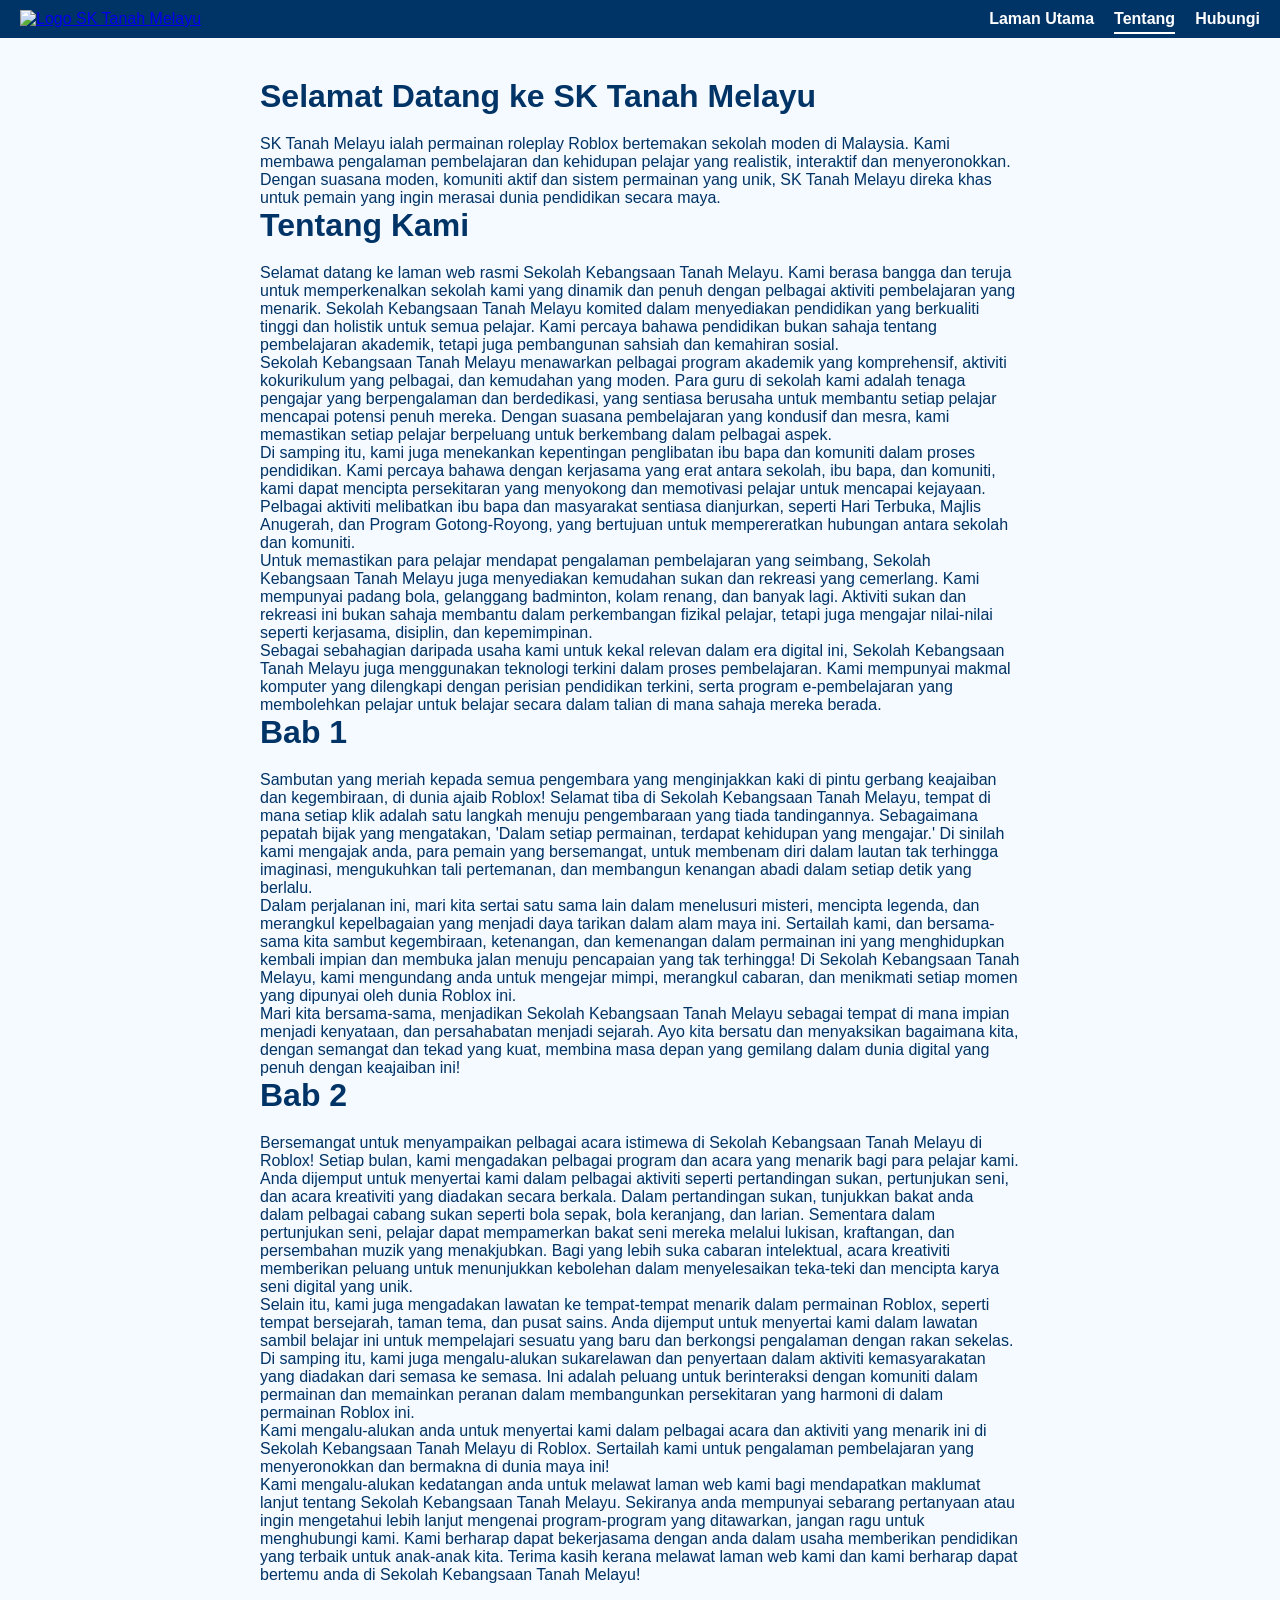
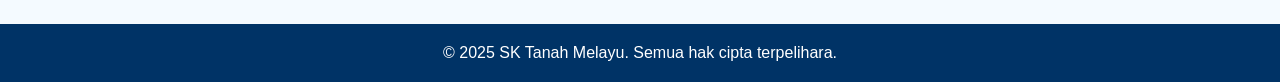
==== about.html @ 5b45173f "Add files via upload" ====
<!DOCTYPE html>
<html lang="ms">
<head>
  <meta charset="UTF-8">
  <meta name="viewport" content="width=device-width, initial-scale=1.0">
  <title>SK Tanah Melayu - Tentang Kami</title>
  <link rel="stylesheet" href="style.css">
</head>
<body>
  <header>
    <nav class="navbar">
      <div class="logo">
  <a href="index.html">
    <img src="gambar/logo.png" alt="Logo SK Tanah Melayu">
  </a>
</div>
      <ul class="nav-links">
  <li><a href="index.html">Laman Utama</a></li>
  <li><a href="about.html" class="active">Tentang</a></li>
  <li><a href="contact.html">Hubungi</a></li>
</ul>
    </nav>
  </header>

  <main class="about-section">
    <h1>Selamat Datang ke SK Tanah Melayu</h1>
    <p>
      SK Tanah Melayu ialah permainan roleplay Roblox bertemakan sekolah moden di Malaysia.
      Kami membawa pengalaman pembelajaran dan kehidupan pelajar yang realistik, interaktif dan menyeronokkan.
    </p>
    <p>
      Dengan suasana moden, komuniti aktif dan sistem permainan yang unik, SK Tanah Melayu direka khas untuk pemain yang ingin merasai dunia pendidikan secara maya.
    </p>


     <h1>Tentang Kami</h1>

    <p>
Selamat datang ke laman web rasmi Sekolah Kebangsaan Tanah Melayu. Kami berasa bangga dan teruja untuk memperkenalkan sekolah kami yang dinamik dan penuh dengan pelbagai aktiviti pembelajaran yang menarik. Sekolah Kebangsaan Tanah Melayu komited dalam menyediakan pendidikan yang berkualiti tinggi dan holistik untuk semua pelajar. Kami percaya bahawa pendidikan bukan sahaja tentang pembelajaran akademik, tetapi juga pembangunan sahsiah dan kemahiran sosial.

<p>
 Sekolah Kebangsaan Tanah Melayu menawarkan pelbagai program akademik yang komprehensif, aktiviti kokurikulum yang pelbagai, dan kemudahan yang moden. Para guru di sekolah kami adalah tenaga pengajar yang berpengalaman dan berdedikasi, yang sentiasa berusaha untuk membantu setiap pelajar mencapai potensi penuh mereka. Dengan suasana pembelajaran yang kondusif dan mesra, kami memastikan setiap pelajar berpeluang untuk berkembang dalam pelbagai aspek.

<p>
Di samping itu, kami juga menekankan kepentingan penglibatan ibu bapa dan komuniti dalam proses pendidikan. Kami percaya bahawa dengan kerjasama yang erat antara sekolah, ibu bapa, dan komuniti, kami dapat mencipta persekitaran yang menyokong dan memotivasi pelajar untuk mencapai kejayaan. Pelbagai aktiviti melibatkan ibu bapa dan masyarakat sentiasa dianjurkan, seperti Hari Terbuka, Majlis Anugerah, dan Program Gotong-Royong, yang bertujuan untuk mempereratkan hubungan antara sekolah dan komuniti.

<p>
    Untuk memastikan para pelajar mendapat pengalaman pembelajaran yang seimbang, Sekolah Kebangsaan Tanah Melayu juga menyediakan kemudahan sukan dan rekreasi yang cemerlang. Kami mempunyai padang bola, gelanggang badminton, kolam renang, dan banyak lagi. Aktiviti sukan dan rekreasi ini bukan sahaja membantu dalam perkembangan fizikal pelajar, tetapi juga mengajar nilai-nilai seperti kerjasama, disiplin, dan kepemimpinan.
</p>

Sebagai sebahagian daripada usaha kami untuk kekal relevan dalam era digital ini, Sekolah Kebangsaan Tanah Melayu juga menggunakan teknologi terkini dalam proses pembelajaran. Kami mempunyai makmal komputer yang dilengkapi dengan perisian pendidikan terkini, serta program e-pembelajaran yang membolehkan pelajar untuk belajar secara dalam talian di mana sahaja mereka berada.
    

<h1>Bab 1</h1>

<p>
Sambutan yang meriah kepada semua pengembara yang menginjakkan kaki di pintu gerbang keajaiban dan kegembiraan, di dunia ajaib Roblox! Selamat tiba di Sekolah Kebangsaan Tanah Melayu, tempat di mana setiap klik adalah satu langkah menuju pengembaraan yang tiada tandingannya. Sebagaimana pepatah bijak yang mengatakan, 'Dalam setiap permainan, terdapat kehidupan yang mengajar.' Di sinilah kami mengajak anda, para pemain yang bersemangat, untuk membenam diri dalam lautan tak terhingga imaginasi, mengukuhkan tali pertemanan, dan membangun kenangan abadi dalam setiap detik yang berlalu.

<p>
    Dalam perjalanan ini, mari kita sertai satu sama lain dalam menelusuri misteri, mencipta legenda, dan merangkul kepelbagaian yang menjadi daya tarikan dalam alam maya ini. Sertailah kami, dan bersama-sama kita sambut kegembiraan, ketenangan, dan kemenangan dalam permainan ini yang menghidupkan kembali impian dan membuka jalan menuju pencapaian yang tak terhingga! Di Sekolah Kebangsaan Tanah Melayu, kami mengundang anda untuk mengejar mimpi, merangkul cabaran, dan menikmati setiap momen yang dipunyai oleh dunia Roblox ini.
    
<p>
    Mari kita bersama-sama, menjadikan Sekolah Kebangsaan Tanah Melayu sebagai tempat di mana impian menjadi kenyataan, dan persahabatan menjadi sejarah. Ayo kita bersatu dan menyaksikan bagaimana kita, dengan semangat dan tekad yang kuat, membina masa depan yang gemilang dalam dunia digital yang penuh dengan keajaiban ini!
</p>


<h1>Bab 2</h1>

<p>
    Bersemangat untuk menyampaikan pelbagai acara istimewa di Sekolah Kebangsaan Tanah Melayu di Roblox! Setiap bulan, kami mengadakan pelbagai program dan acara yang menarik bagi para pelajar kami.

    <p>
        Anda dijemput untuk menyertai kami dalam pelbagai aktiviti seperti pertandingan sukan, pertunjukan seni, dan acara kreativiti yang diadakan secara berkala. Dalam pertandingan sukan, tunjukkan bakat anda dalam pelbagai cabang sukan seperti bola sepak, bola keranjang, dan larian. Sementara dalam pertunjukan seni, pelajar dapat mempamerkan bakat seni mereka melalui lukisan, kraftangan, dan persembahan muzik yang menakjubkan. Bagi yang lebih suka cabaran intelektual, acara kreativiti memberikan peluang untuk menunjukkan kebolehan dalam menyelesaikan teka-teki dan mencipta karya seni digital yang unik.

        <p>

            Selain itu, kami juga mengadakan lawatan ke tempat-tempat menarik dalam permainan Roblox, seperti tempat bersejarah, taman tema, dan pusat sains. Anda dijemput untuk menyertai kami dalam lawatan sambil belajar ini untuk mempelajari sesuatu yang baru dan berkongsi pengalaman dengan rakan sekelas.

            <p> 

                Di samping itu, kami juga mengalu-alukan sukarelawan dan penyertaan dalam aktiviti kemasyarakatan yang diadakan dari semasa ke semasa. Ini adalah peluang untuk berinteraksi dengan komuniti dalam permainan dan memainkan peranan dalam membangunkan persekitaran yang harmoni di dalam permainan Roblox ini.

                <P>

                    Kami mengalu-alukan anda untuk menyertai kami dalam pelbagai acara dan aktiviti yang menarik ini di Sekolah Kebangsaan Tanah Melayu di Roblox. Sertailah kami untuk pengalaman pembelajaran yang menyeronokkan dan bermakna di dunia maya ini!

                    <p>

                        Kami mengalu-alukan kedatangan anda untuk melawat laman web kami bagi mendapatkan maklumat lanjut tentang Sekolah Kebangsaan Tanah Melayu. Sekiranya anda mempunyai sebarang pertanyaan atau ingin mengetahui lebih lanjut mengenai program-program yang ditawarkan, jangan ragu untuk menghubungi kami. Kami berharap dapat bekerjasama dengan anda dalam usaha memberikan pendidikan yang terbaik untuk anak-anak kita. Terima kasih kerana melawat laman web kami dan kami berharap dapat bertemu anda di Sekolah Kebangsaan Tanah Melayu!
                    </p>
                </P>
            </p>
        </p>
    </p>
</p>


  </main>
  
  <footer>
    <p>&copy; 2025 SK Tanah Melayu. Semua hak cipta terpelihara.</p>
  </footer>
</body>
</html>
---- style.css ----
body {
  margin: 0;
  font-family: 'Segoe UI', sans-serif;
  background-color: #f4faff;
  color: #003366;
}

.navbar {
  display: flex;
  justify-content: space-between;
  align-items: center;
  background-color: #003366;
  padding: 10px 20px;
}

.logo img {
  height: 50px;
}

.nav-links {
  list-style: none;
  display: flex;
  gap: 20px;
}

.nav-links a {
  color: white;
  text-decoration: none;
  font-weight: bold;
}

.nav-links a.active {
  border-bottom: 2px solid white;
}

.about-section {
  padding: 40px 20px;
  max-width: 800px;
  margin: auto;
}

.about-section h1 {
  color: #003366;
  font-size: 2em;
  margin-bottom: 20px;
}

footer {
  text-align: center;
  padding: 20px;
  background-color: #003366;
  color: white;
}

.contact-section {
  padding: 40px 20px;
  max-width: 800px;
  margin: auto;
  text-align: center;
}

.contact-links {
  display: flex;
  flex-wrap: wrap;
  justify-content: center;
  gap: 30px;
  margin-top: 30px;
}

.contact-card {
  display: flex;
  flex-direction: column;
  align-items: center;
  background-color: #e6f0ff;
  padding: 20px;
  border-radius: 10px;
  text-decoration: none;
  color: #003366;
  width: 180px;
  transition: transform 0.3s ease;
}

.contact-card:hover {
  transform: scale(1.05);
}

.contact-card img {
  width: 60px;
  height: 60px;
  margin-bottom: 10px;
}

html, body {
  height: 100%;
  margin: 0;
  display: flex;
  flex-direction: column;
}

main {
  flex: 1; /* Isi ruang tengah */
}

footer {
  background-color: #003366;
  color: white;
  text-align: center;
  padding: 20px;
}

* {
  margin: 0;
  padding: 0;
  box-sizing: border-box;
}

body {
  font-family: 'Segoe UI', sans-serif;
  display: flex;
  flex-direction: column;
  min-height: 100vh;
}

.navbar {
  display: flex;
  justify-content: space-between;
  align-items: center;
  background-color: #003366;
  color: white;
  padding: 10px 20px;
}

.logo {
  display: flex;
  align-items: center;
  gap: 10px;
}

.logo img {
  height: 50px;
}

.nav-links {
  list-style: none;
  display: flex;
  gap: 20px;
}

.nav-links a {
  color: white;
  text-decoration: none;
  font-weight: bold;
}

.nav-links a:hover {
  text-decoration: underline;
}

.hero {
  background: linear-gradient(to right, #0055aa, #0077cc);
  color: white;
  padding: 60px 20px;
  text-align: center;
}

.btn {
  background-color: white;
  color: #003366;
  padding: 10px 20px;
  text-decoration: none;
  border-radius: 5px;
  margin-top: 20px;
  display: inline-block;
}

footer {
  background-color: #003366;
  color: white;
  text-align: center;
  padding: 20px;
  margin-top: auto;
}

.nav-links a {
  color: white;
  text-decoration: none;
  font-weight: bold;
  padding-bottom: 5px;
  border-bottom: 2px solid transparent;
}

.nav-links a.active {
  border-bottom: 2px solid white;
}

.update-section, .galeri-section {
  padding: 40px 20px;
  max-width: 1000px;
  margin: auto;
  text-align: center;
}

.update-section h2, .galeri-section h2 {
  color: #003366;
  margin-bottom: 20px;
}

.update-list {
  list-style: none;
  padding: 0;
  font-size: 1.1em;
}

.update-list li {
  background-color: #e6f0ff;
  margin: 10px 0;
  padding: 10px;
  border-radius: 8px;
  color: #003366;
}

.galeri-grid {
  display: flex;
  flex-wrap: wrap;
  gap: 20px;
  justify-content: center;
  margin-top: 20px;
}

.galeri-grid img {
  width: 100%;
  max-width: 300px;
  border-radius: 10px;
  box-shadow: 0 2px 6px rgba(0,0,0,0.1);
}

.galeri-grid a {
  display: block;
  transition: transform 0.3s ease;
}

.galeri-grid a:hover img {
  transform: scale(1.05);
  box-shadow: 0 4px 12px rgba(0,0,0,0.3);
}

.galeri-grid {
  display: flex;
  flex-wrap: wrap;
  gap: 20px;
  justify-content: center;
  margin-top: 20px;
}

.galeri-grid img {
  width: 100%;
  max-width: 300px;
  border-radius: 10px;
  box-shadow: 0 2px 6px rgba(0,0,0,0.1);
  cursor: pointer;
  transition: transform 0.3s ease;
}

.galeri-grid img:hover {
  transform: scale(1.05);
}
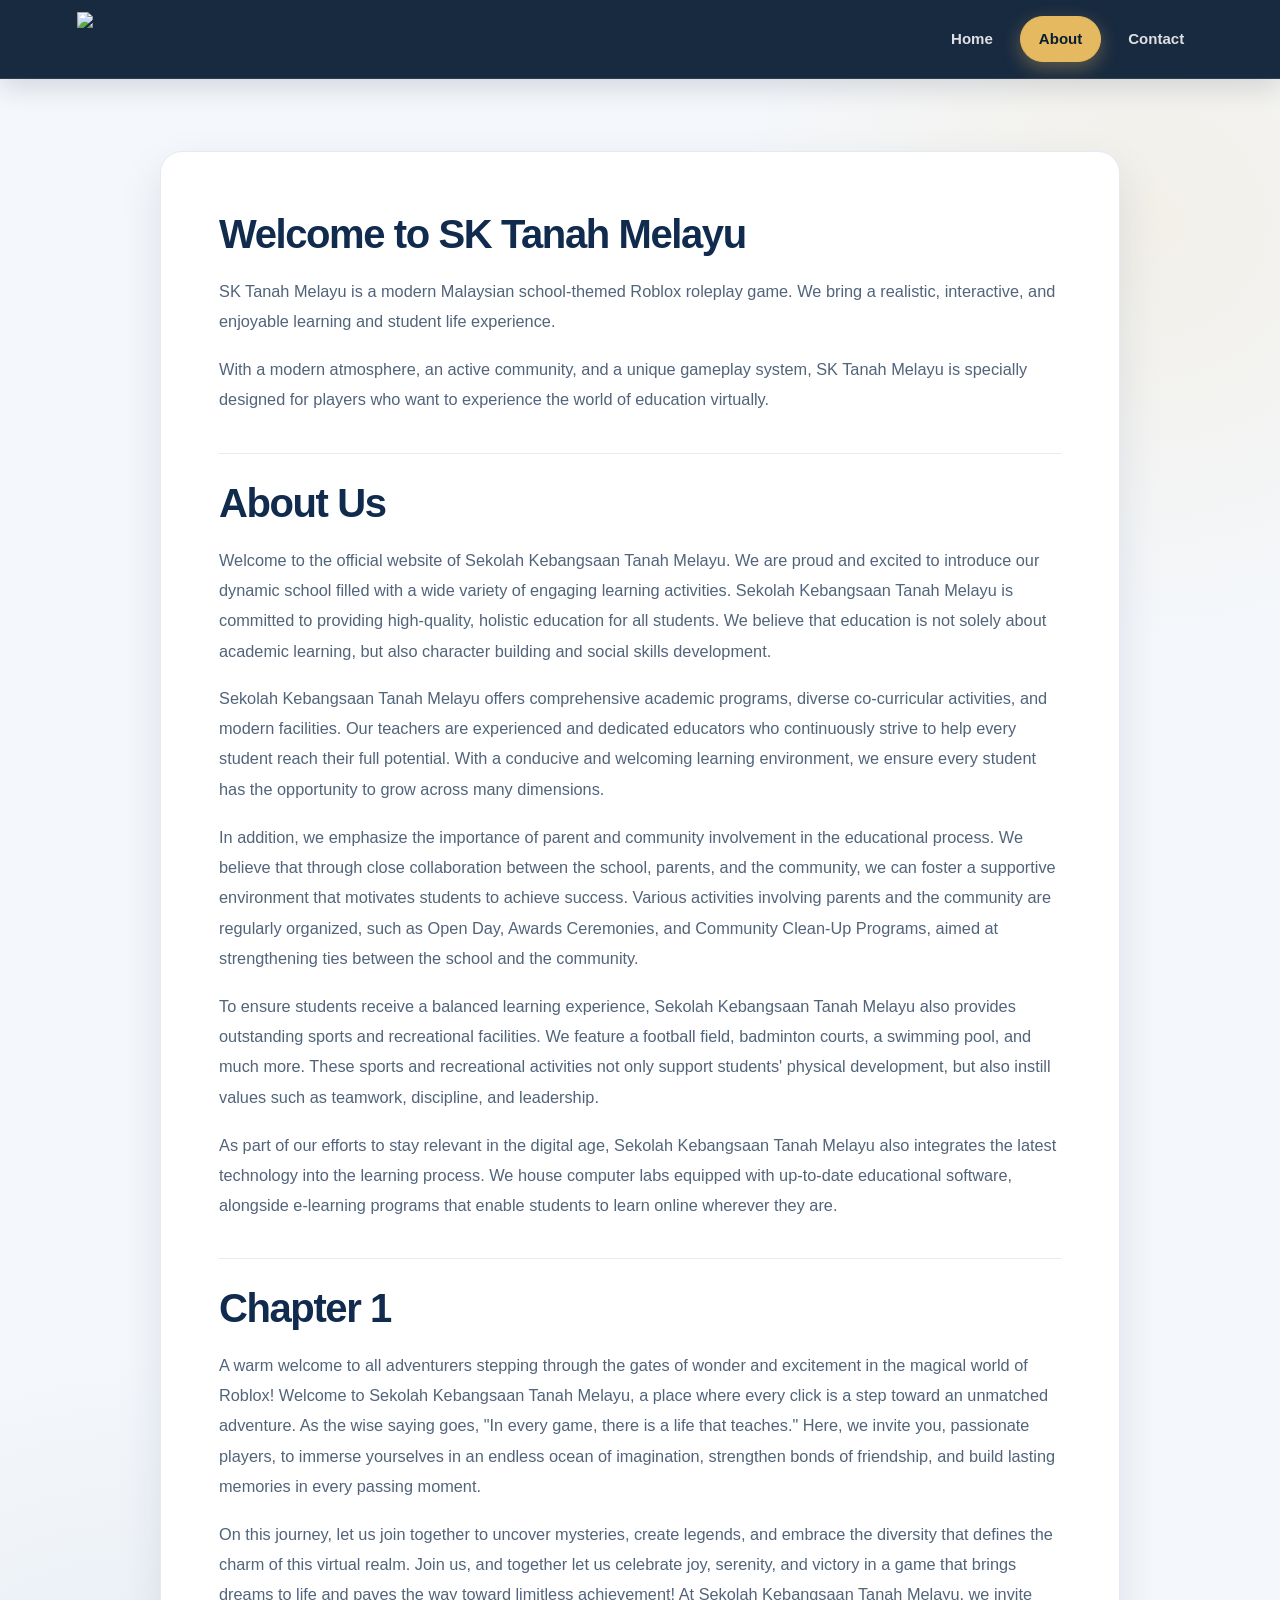
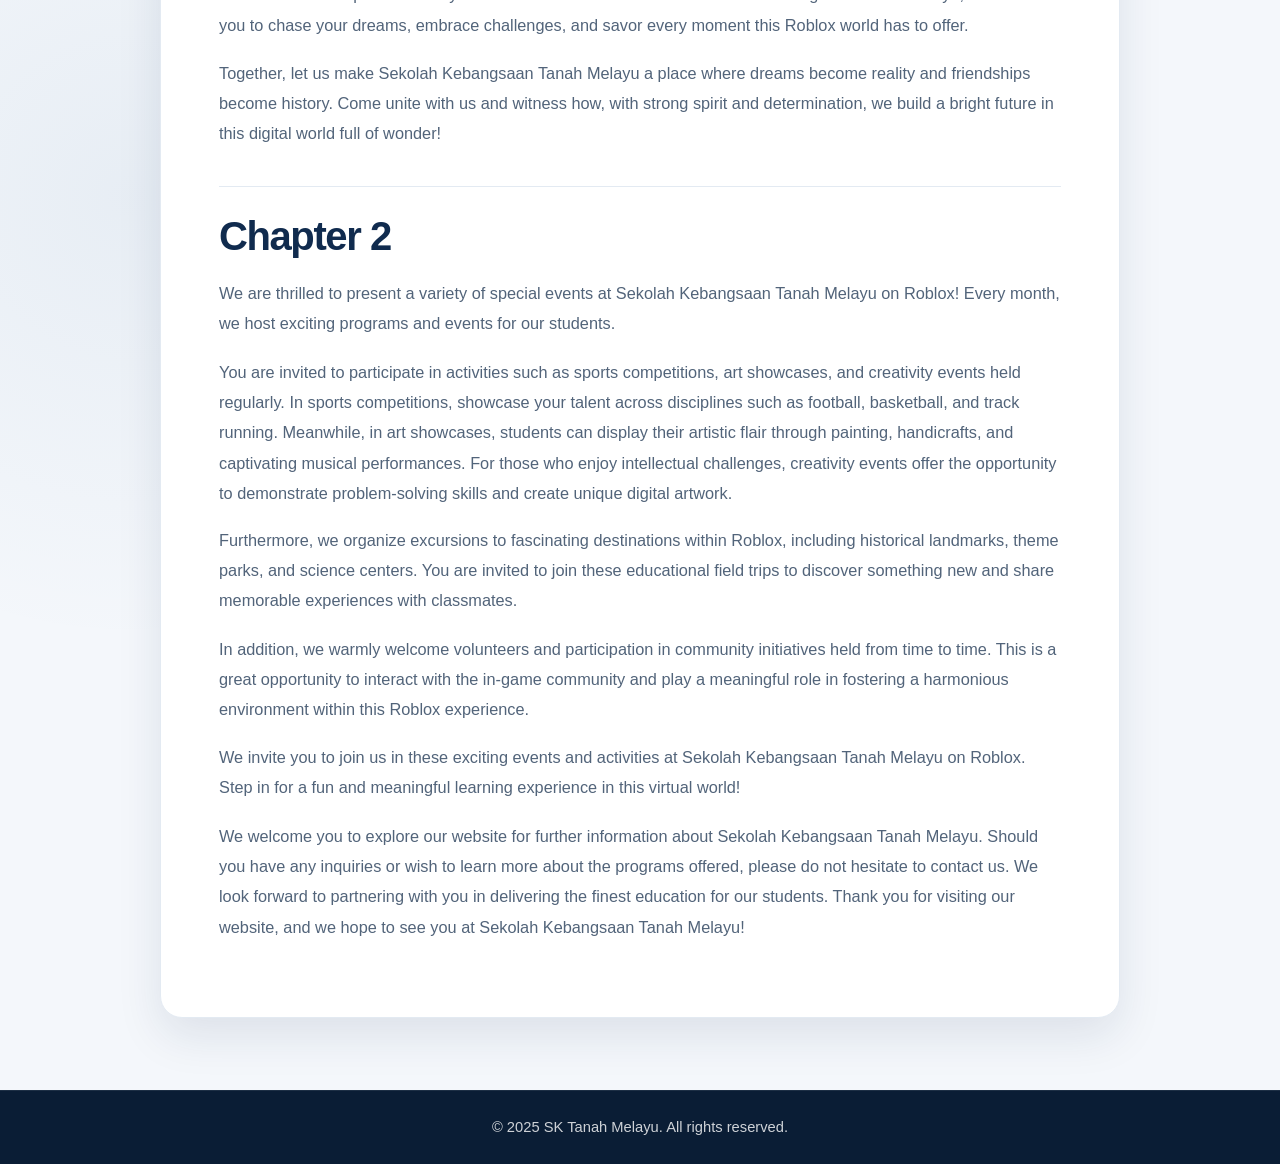
==== commit a1718f72: "Add files via upload" ====
--- a/about.html
+++ b/about.html
@@ -1,104 +1,90 @@
-<!DOCTYPE html>
-<html lang="ms">
-<head>
-  <meta charset="UTF-8">
-  <meta name="viewport" content="width=device-width, initial-scale=1.0">
-  <title>SK Tanah Melayu - Tentang Kami</title>
-  <link rel="stylesheet" href="style.css">
-</head>
-<body>
-  <header>
-    <nav class="navbar">
-      <div class="logo">
-  <a href="index.html">
-    <img src="gambar/logo.png" alt="Logo SK Tanah Melayu">
-  </a>
-</div>
-      <ul class="nav-links">
-  <li><a href="index.html">Laman Utama</a></li>
-  <li><a href="about.html" class="active">Tentang</a></li>
-  <li><a href="contact.html">Hubungi</a></li>
-</ul>
-    </nav>
-  </header>
-
-  <main class="about-section">
-    <h1>Selamat Datang ke SK Tanah Melayu</h1>
-    <p>
-      SK Tanah Melayu ialah permainan roleplay Roblox bertemakan sekolah moden di Malaysia.
-      Kami membawa pengalaman pembelajaran dan kehidupan pelajar yang realistik, interaktif dan menyeronokkan.
-    </p>
-    <p>
-      Dengan suasana moden, komuniti aktif dan sistem permainan yang unik, SK Tanah Melayu direka khas untuk pemain yang ingin merasai dunia pendidikan secara maya.
-    </p>
-
-
-     <h1>Tentang Kami</h1>
-
-    <p>
-Selamat datang ke laman web rasmi Sekolah Kebangsaan Tanah Melayu. Kami berasa bangga dan teruja untuk memperkenalkan sekolah kami yang dinamik dan penuh dengan pelbagai aktiviti pembelajaran yang menarik. Sekolah Kebangsaan Tanah Melayu komited dalam menyediakan pendidikan yang berkualiti tinggi dan holistik untuk semua pelajar. Kami percaya bahawa pendidikan bukan sahaja tentang pembelajaran akademik, tetapi juga pembangunan sahsiah dan kemahiran sosial.
-
-<p>
- Sekolah Kebangsaan Tanah Melayu menawarkan pelbagai program akademik yang komprehensif, aktiviti kokurikulum yang pelbagai, dan kemudahan yang moden. Para guru di sekolah kami adalah tenaga pengajar yang berpengalaman dan berdedikasi, yang sentiasa berusaha untuk membantu setiap pelajar mencapai potensi penuh mereka. Dengan suasana pembelajaran yang kondusif dan mesra, kami memastikan setiap pelajar berpeluang untuk berkembang dalam pelbagai aspek.
-
-<p>
-Di samping itu, kami juga menekankan kepentingan penglibatan ibu bapa dan komuniti dalam proses pendidikan. Kami percaya bahawa dengan kerjasama yang erat antara sekolah, ibu bapa, dan komuniti, kami dapat mencipta persekitaran yang menyokong dan memotivasi pelajar untuk mencapai kejayaan. Pelbagai aktiviti melibatkan ibu bapa dan masyarakat sentiasa dianjurkan, seperti Hari Terbuka, Majlis Anugerah, dan Program Gotong-Royong, yang bertujuan untuk mempereratkan hubungan antara sekolah dan komuniti.
-
-<p>
-    Untuk memastikan para pelajar mendapat pengalaman pembelajaran yang seimbang, Sekolah Kebangsaan Tanah Melayu juga menyediakan kemudahan sukan dan rekreasi yang cemerlang. Kami mempunyai padang bola, gelanggang badminton, kolam renang, dan banyak lagi. Aktiviti sukan dan rekreasi ini bukan sahaja membantu dalam perkembangan fizikal pelajar, tetapi juga mengajar nilai-nilai seperti kerjasama, disiplin, dan kepemimpinan.
-</p>
-
-Sebagai sebahagian daripada usaha kami untuk kekal relevan dalam era digital ini, Sekolah Kebangsaan Tanah Melayu juga menggunakan teknologi terkini dalam proses pembelajaran. Kami mempunyai makmal komputer yang dilengkapi dengan perisian pendidikan terkini, serta program e-pembelajaran yang membolehkan pelajar untuk belajar secara dalam talian di mana sahaja mereka berada.
-    
-
-<h1>Bab 1</h1>
-
-<p>
-Sambutan yang meriah kepada semua pengembara yang menginjakkan kaki di pintu gerbang keajaiban dan kegembiraan, di dunia ajaib Roblox! Selamat tiba di Sekolah Kebangsaan Tanah Melayu, tempat di mana setiap klik adalah satu langkah menuju pengembaraan yang tiada tandingannya. Sebagaimana pepatah bijak yang mengatakan, 'Dalam setiap permainan, terdapat kehidupan yang mengajar.' Di sinilah kami mengajak anda, para pemain yang bersemangat, untuk membenam diri dalam lautan tak terhingga imaginasi, mengukuhkan tali pertemanan, dan membangun kenangan abadi dalam setiap detik yang berlalu.
-
-<p>
-    Dalam perjalanan ini, mari kita sertai satu sama lain dalam menelusuri misteri, mencipta legenda, dan merangkul kepelbagaian yang menjadi daya tarikan dalam alam maya ini. Sertailah kami, dan bersama-sama kita sambut kegembiraan, ketenangan, dan kemenangan dalam permainan ini yang menghidupkan kembali impian dan membuka jalan menuju pencapaian yang tak terhingga! Di Sekolah Kebangsaan Tanah Melayu, kami mengundang anda untuk mengejar mimpi, merangkul cabaran, dan menikmati setiap momen yang dipunyai oleh dunia Roblox ini.
-    
-<p>
-    Mari kita bersama-sama, menjadikan Sekolah Kebangsaan Tanah Melayu sebagai tempat di mana impian menjadi kenyataan, dan persahabatan menjadi sejarah. Ayo kita bersatu dan menyaksikan bagaimana kita, dengan semangat dan tekad yang kuat, membina masa depan yang gemilang dalam dunia digital yang penuh dengan keajaiban ini!
-</p>
-
-
-<h1>Bab 2</h1>
-
-<p>
-    Bersemangat untuk menyampaikan pelbagai acara istimewa di Sekolah Kebangsaan Tanah Melayu di Roblox! Setiap bulan, kami mengadakan pelbagai program dan acara yang menarik bagi para pelajar kami.
-
-    <p>
-        Anda dijemput untuk menyertai kami dalam pelbagai aktiviti seperti pertandingan sukan, pertunjukan seni, dan acara kreativiti yang diadakan secara berkala. Dalam pertandingan sukan, tunjukkan bakat anda dalam pelbagai cabang sukan seperti bola sepak, bola keranjang, dan larian. Sementara dalam pertunjukan seni, pelajar dapat mempamerkan bakat seni mereka melalui lukisan, kraftangan, dan persembahan muzik yang menakjubkan. Bagi yang lebih suka cabaran intelektual, acara kreativiti memberikan peluang untuk menunjukkan kebolehan dalam menyelesaikan teka-teki dan mencipta karya seni digital yang unik.
-
-        <p>
-
-            Selain itu, kami juga mengadakan lawatan ke tempat-tempat menarik dalam permainan Roblox, seperti tempat bersejarah, taman tema, dan pusat sains. Anda dijemput untuk menyertai kami dalam lawatan sambil belajar ini untuk mempelajari sesuatu yang baru dan berkongsi pengalaman dengan rakan sekelas.
-
-            <p> 
-
-                Di samping itu, kami juga mengalu-alukan sukarelawan dan penyertaan dalam aktiviti kemasyarakatan yang diadakan dari semasa ke semasa. Ini adalah peluang untuk berinteraksi dengan komuniti dalam permainan dan memainkan peranan dalam membangunkan persekitaran yang harmoni di dalam permainan Roblox ini.
-
-                <P>
-
-                    Kami mengalu-alukan anda untuk menyertai kami dalam pelbagai acara dan aktiviti yang menarik ini di Sekolah Kebangsaan Tanah Melayu di Roblox. Sertailah kami untuk pengalaman pembelajaran yang menyeronokkan dan bermakna di dunia maya ini!
-
-                    <p>
-
-                        Kami mengalu-alukan kedatangan anda untuk melawat laman web kami bagi mendapatkan maklumat lanjut tentang Sekolah Kebangsaan Tanah Melayu. Sekiranya anda mempunyai sebarang pertanyaan atau ingin mengetahui lebih lanjut mengenai program-program yang ditawarkan, jangan ragu untuk menghubungi kami. Kami berharap dapat bekerjasama dengan anda dalam usaha memberikan pendidikan yang terbaik untuk anak-anak kita. Terima kasih kerana melawat laman web kami dan kami berharap dapat bertemu anda di Sekolah Kebangsaan Tanah Melayu!
-                    </p>
-                </P>
-            </p>
-        </p>
-    </p>
-</p>
-
-
-  </main>
-  
-  <footer>
-    <p>&copy; 2025 SK Tanah Melayu. Semua hak cipta terpelihara.</p>
-  </footer>
-</body>
-</html>+<!DOCTYPE html>
+<html lang="en">
+<head>
+  <meta charset="UTF-8">
+  <meta name="viewport" content="width=device-width, initial-scale=1.0">
+  <title>SK Tanah Melayu - About Us</title>
+  <link rel="stylesheet" href="style.css">
+</head>
+<body>
+  <header>
+    <nav class="navbar">
+      <div class="logo">
+        <a href="index.html">
+          <img src="gambar/logo.png" alt="SK Tanah Melayu Logo">
+        </a>
+      </div>
+      <ul class="nav-links">
+        <li><a href="index.html">Home</a></li>
+        <li><a href="about.html" class="active">About</a></li>
+        <li><a href="contact.html">Contact</a></li>
+      </ul>
+    </nav>
+  </header>
+
+  <main class="about-section">
+    <h1 data-animate="fade-up">Welcome to SK Tanah Melayu</h1>
+    <p data-animate="fade-up" data-delay="1">
+      SK Tanah Melayu is a modern Malaysian school-themed Roblox roleplay game.
+      We bring a realistic, interactive, and enjoyable learning and student life experience.
+    </p>
+    <p data-animate="fade-up" data-delay="2">
+      With a modern atmosphere, an active community, and a unique gameplay system, SK Tanah Melayu is specially designed for players who want to experience the world of education virtually.
+    </p>
+
+    <h1 data-animate="fade-up">About Us</h1>
+    <p data-animate="fade-up">
+      Welcome to the official website of Sekolah Kebangsaan Tanah Melayu. We are proud and excited to introduce our dynamic school filled with a wide variety of engaging learning activities. Sekolah Kebangsaan Tanah Melayu is committed to providing high-quality, holistic education for all students. We believe that education is not solely about academic learning, but also character building and social skills development.
+    </p>
+    <p data-animate="fade-up">
+      Sekolah Kebangsaan Tanah Melayu offers comprehensive academic programs, diverse co-curricular activities, and modern facilities. Our teachers are experienced and dedicated educators who continuously strive to help every student reach their full potential. With a conducive and welcoming learning environment, we ensure every student has the opportunity to grow across many dimensions.
+    </p>
+    <p data-animate="fade-up">
+      In addition, we emphasize the importance of parent and community involvement in the educational process. We believe that through close collaboration between the school, parents, and the community, we can foster a supportive environment that motivates students to achieve success. Various activities involving parents and the community are regularly organized, such as Open Day, Awards Ceremonies, and Community Clean-Up Programs, aimed at strengthening ties between the school and the community.
+    </p>
+    <p data-animate="fade-up">
+      To ensure students receive a balanced learning experience, Sekolah Kebangsaan Tanah Melayu also provides outstanding sports and recreational facilities. We feature a football field, badminton courts, a swimming pool, and much more. These sports and recreational activities not only support students' physical development, but also instill values such as teamwork, discipline, and leadership.
+    </p>
+    <p data-animate="fade-up">
+      As part of our efforts to stay relevant in the digital age, Sekolah Kebangsaan Tanah Melayu also integrates the latest technology into the learning process. We house computer labs equipped with up-to-date educational software, alongside e-learning programs that enable students to learn online wherever they are.
+    </p>
+
+    <h1 data-animate="fade-up">Chapter 1</h1>
+    <p data-animate="fade-up">
+      A warm welcome to all adventurers stepping through the gates of wonder and excitement in the magical world of Roblox! Welcome to Sekolah Kebangsaan Tanah Melayu, a place where every click is a step toward an unmatched adventure. As the wise saying goes, "In every game, there is a life that teaches." Here, we invite you, passionate players, to immerse yourselves in an endless ocean of imagination, strengthen bonds of friendship, and build lasting memories in every passing moment.
+    </p>
+    <p data-animate="fade-up">
+      On this journey, let us join together to uncover mysteries, create legends, and embrace the diversity that defines the charm of this virtual realm. Join us, and together let us celebrate joy, serenity, and victory in a game that brings dreams to life and paves the way toward limitless achievement! At Sekolah Kebangsaan Tanah Melayu, we invite you to chase your dreams, embrace challenges, and savor every moment this Roblox world has to offer.
+    </p>
+    <p data-animate="fade-up">
+      Together, let us make Sekolah Kebangsaan Tanah Melayu a place where dreams become reality and friendships become history. Come unite with us and witness how, with strong spirit and determination, we build a bright future in this digital world full of wonder!
+    </p>
+
+    <h1 data-animate="fade-up">Chapter 2</h1>
+    <p data-animate="fade-up">
+      We are thrilled to present a variety of special events at Sekolah Kebangsaan Tanah Melayu on Roblox! Every month, we host exciting programs and events for our students.
+    </p>
+    <p data-animate="fade-up">
+      You are invited to participate in activities such as sports competitions, art showcases, and creativity events held regularly. In sports competitions, showcase your talent across disciplines such as football, basketball, and track running. Meanwhile, in art showcases, students can display their artistic flair through painting, handicrafts, and captivating musical performances. For those who enjoy intellectual challenges, creativity events offer the opportunity to demonstrate problem-solving skills and create unique digital artwork.
+    </p>
+    <p data-animate="fade-up">
+      Furthermore, we organize excursions to fascinating destinations within Roblox, including historical landmarks, theme parks, and science centers. You are invited to join these educational field trips to discover something new and share memorable experiences with classmates.
+    </p>
+    <p data-animate="fade-up">
+      In addition, we warmly welcome volunteers and participation in community initiatives held from time to time. This is a great opportunity to interact with the in-game community and play a meaningful role in fostering a harmonious environment within this Roblox experience.
+    </p>
+    <p data-animate="fade-up">
+      We invite you to join us in these exciting events and activities at Sekolah Kebangsaan Tanah Melayu on Roblox. Step in for a fun and meaningful learning experience in this virtual world!
+    </p>
+    <p data-animate="fade-up">
+      We welcome you to explore our website for further information about Sekolah Kebangsaan Tanah Melayu. Should you have any inquiries or wish to learn more about the programs offered, please do not hesitate to contact us. We look forward to partnering with you in delivering the finest education for our students. Thank you for visiting our website, and we hope to see you at Sekolah Kebangsaan Tanah Melayu!
+    </p>
+  </main>
+
+  <footer data-animate="fade-up">
+    <p>&copy; 2025 SK Tanah Melayu. All rights reserved.</p>
+  </footer>
+
+  <script src="script.js"></script>
+</body>
+</html>
--- a/style.css
+++ b/style.css
@@ -1,266 +1,694 @@
-body {
-  margin: 0;
-  font-family: 'Segoe UI', sans-serif;
-  background-color: #f4faff;
-  color: #003366;
-}
-
-.navbar {
-  display: flex;
-  justify-content: space-between;
-  align-items: center;
-  background-color: #003366;
-  padding: 10px 20px;
-}
-
-.logo img {
-  height: 50px;
-}
-
-.nav-links {
-  list-style: none;
-  display: flex;
-  gap: 20px;
-}
-
-.nav-links a {
-  color: white;
-  text-decoration: none;
-  font-weight: bold;
-}
-
-.nav-links a.active {
-  border-bottom: 2px solid white;
-}
-
-.about-section {
-  padding: 40px 20px;
-  max-width: 800px;
-  margin: auto;
-}
-
-.about-section h1 {
-  color: #003366;
-  font-size: 2em;
-  margin-bottom: 20px;
-}
-
-footer {
-  text-align: center;
-  padding: 20px;
-  background-color: #003366;
-  color: white;
-}
-
-.contact-section {
-  padding: 40px 20px;
-  max-width: 800px;
-  margin: auto;
-  text-align: center;
-}
-
-.contact-links {
-  display: flex;
-  flex-wrap: wrap;
-  justify-content: center;
-  gap: 30px;
-  margin-top: 30px;
-}
-
-.contact-card {
-  display: flex;
-  flex-direction: column;
-  align-items: center;
-  background-color: #e6f0ff;
-  padding: 20px;
-  border-radius: 10px;
-  text-decoration: none;
-  color: #003366;
-  width: 180px;
-  transition: transform 0.3s ease;
-}
-
-.contact-card:hover {
-  transform: scale(1.05);
-}
-
-.contact-card img {
-  width: 60px;
-  height: 60px;
-  margin-bottom: 10px;
-}
-
-html, body {
-  height: 100%;
-  margin: 0;
-  display: flex;
-  flex-direction: column;
-}
-
-main {
-  flex: 1; /* Isi ruang tengah */
-}
-
-footer {
-  background-color: #003366;
-  color: white;
-  text-align: center;
-  padding: 20px;
-}
-
-* {
-  margin: 0;
-  padding: 0;
-  box-sizing: border-box;
-}
-
-body {
-  font-family: 'Segoe UI', sans-serif;
-  display: flex;
-  flex-direction: column;
-  min-height: 100vh;
-}
-
-.navbar {
-  display: flex;
-  justify-content: space-between;
-  align-items: center;
-  background-color: #003366;
-  color: white;
-  padding: 10px 20px;
-}
-
-.logo {
-  display: flex;
-  align-items: center;
-  gap: 10px;
-}
-
-.logo img {
-  height: 50px;
-}
-
-.nav-links {
-  list-style: none;
-  display: flex;
-  gap: 20px;
-}
-
-.nav-links a {
-  color: white;
-  text-decoration: none;
-  font-weight: bold;
-}
-
-.nav-links a:hover {
-  text-decoration: underline;
-}
-
-.hero {
-  background: linear-gradient(to right, #0055aa, #0077cc);
-  color: white;
-  padding: 60px 20px;
-  text-align: center;
-}
-
-.btn {
-  background-color: white;
-  color: #003366;
-  padding: 10px 20px;
-  text-decoration: none;
-  border-radius: 5px;
-  margin-top: 20px;
-  display: inline-block;
-}
-
-footer {
-  background-color: #003366;
-  color: white;
-  text-align: center;
-  padding: 20px;
-  margin-top: auto;
-}
-
-.nav-links a {
-  color: white;
-  text-decoration: none;
-  font-weight: bold;
-  padding-bottom: 5px;
-  border-bottom: 2px solid transparent;
-}
-
-.nav-links a.active {
-  border-bottom: 2px solid white;
-}
-
-.update-section, .galeri-section {
-  padding: 40px 20px;
-  max-width: 1000px;
-  margin: auto;
-  text-align: center;
-}
-
-.update-section h2, .galeri-section h2 {
-  color: #003366;
-  margin-bottom: 20px;
-}
-
-.update-list {
-  list-style: none;
-  padding: 0;
-  font-size: 1.1em;
-}
-
-.update-list li {
-  background-color: #e6f0ff;
-  margin: 10px 0;
-  padding: 10px;
-  border-radius: 8px;
-  color: #003366;
-}
-
-.galeri-grid {
-  display: flex;
-  flex-wrap: wrap;
-  gap: 20px;
-  justify-content: center;
-  margin-top: 20px;
-}
-
-.galeri-grid img {
-  width: 100%;
-  max-width: 300px;
-  border-radius: 10px;
-  box-shadow: 0 2px 6px rgba(0,0,0,0.1);
-}
-
-.galeri-grid a {
-  display: block;
-  transition: transform 0.3s ease;
-}
-
-.galeri-grid a:hover img {
-  transform: scale(1.05);
-  box-shadow: 0 4px 12px rgba(0,0,0,0.3);
-}
-
-.galeri-grid {
-  display: flex;
-  flex-wrap: wrap;
-  gap: 20px;
-  justify-content: center;
-  margin-top: 20px;
-}
-
-.galeri-grid img {
-  width: 100%;
-  max-width: 300px;
-  border-radius: 10px;
-  box-shadow: 0 2px 6px rgba(0,0,0,0.1);
-  cursor: pointer;
-  transition: transform 0.3s ease;
-}
-
-.galeri-grid img:hover {
-  transform: scale(1.05);
-}+/* SK Tanah Melayu — Modern Animated Edition */
+:root {
+  color-scheme: light;
+  --navy: #102b4e;
+  --deep: #0a1d35;
+  --blue: #1d568a;
+  --gold: #e4b95f;
+  --gold-light: #f3cf7a;
+  --ink: #172b42;
+  --muted: #607086;
+  --paper: #f4f7fb;
+  --white: #ffffff;
+  --line: #e3eaf2;
+  --shadow: 0 18px 45px rgba(16, 43, 78, 0.10);
+  --shadow-hover: 0 24px 54px rgba(16, 43, 78, 0.16);
+  --radius: 22px;
+  --ease-out-expo: cubic-bezier(0.16, 1, 0.3, 1);
+  --ease-spring: cubic-bezier(0.34, 1.56, 0.64, 1);
+}
+
+* {
+  box-sizing: border-box;
+}
+
+html {
+  min-height: 100%;
+  scroll-behavior: smooth;
+}
+
+body {
+  min-height: 100vh;
+  margin: 0;
+  display: flex;
+  flex-direction: column;
+  color: var(--ink);
+  background: radial-gradient(circle at 90% 8%, rgba(228, 185, 95, 0.12), transparent 26rem),
+              radial-gradient(circle at 10% 65%, rgba(29, 86, 138, 0.06), transparent 28rem),
+              var(--paper);
+  font-family: Inter, "Segoe UI", Arial, sans-serif;
+  line-height: 1.7;
+  -webkit-font-smoothing: antialiased;
+  overflow-x: hidden;
+  animation: pageFadeIn 0.65s var(--ease-out-expo) both;
+}
+
+a {
+  color: inherit;
+}
+
+/* Keyframes */
+@keyframes pageFadeIn {
+  from { opacity: 0; }
+  to { opacity: 1; }
+}
+
+@keyframes navSlideDown {
+  from {
+    opacity: 0;
+    transform: translateY(-100%);
+  }
+  to {
+    opacity: 1;
+    transform: translateY(0);
+  }
+}
+
+@keyframes floatOrbOne {
+  0%, 100% {
+    transform: translate(0, 0) scale(1);
+  }
+  50% {
+    transform: translate(-24px, 28px) scale(1.06);
+  }
+}
+
+@keyframes floatOrbTwo {
+  0%, 100% {
+    transform: translate(0, 0) scale(1);
+  }
+  50% {
+    transform: translate(26px, -22px) scale(1.08);
+  }
+}
+
+@keyframes heroGradientShift {
+  0% { background-position: 0% 50%; }
+  50% { background-position: 100% 50%; }
+  100% { background-position: 0% 50%; }
+}
+
+@keyframes pulseGlow {
+  0%, 100% {
+    box-shadow: 0 10px 25px rgba(228, 185, 95, 0.25);
+  }
+  50% {
+    box-shadow: 0 14px 36px rgba(228, 185, 95, 0.45);
+  }
+}
+
+@keyframes shimmerSweep {
+  0% { transform: translateX(-120%) skewX(-20deg); }
+  100% { transform: translateX(220%) skewX(-20deg); }
+}
+
+/* Navbar */
+.navbar {
+  position: sticky;
+  top: 0;
+  z-index: 30;
+  display: flex;
+  align-items: center;
+  justify-content: space-between;
+  gap: 24px;
+  width: 100%;
+  padding: 12px clamp(20px, 6vw, 88px);
+  background: rgba(10, 29, 53, 0.94);
+  border-bottom: 1px solid rgba(255, 255, 255, 0.10);
+  box-shadow: 0 8px 28px rgba(5, 20, 39, 0.14);
+  backdrop-filter: blur(14px);
+  animation: navSlideDown 0.7s var(--ease-out-expo) both;
+  transition: background 0.3s ease, padding 0.3s ease, box-shadow 0.3s ease;
+}
+
+.navbar.scrolled {
+  background: rgba(10, 29, 53, 0.99);
+  box-shadow: 0 12px 34px rgba(5, 20, 39, 0.26);
+}
+
+.logo {
+  display: flex;
+  align-items: center;
+  flex: 0 0 auto;
+}
+
+.logo a {
+  display: inline-flex;
+  align-items: center;
+  transition: transform 0.35s var(--ease-spring);
+}
+
+.logo a:hover {
+  transform: scale(1.06) rotate(-1.5deg);
+}
+
+.logo img {
+  display: block;
+  width: auto;
+  height: 54px;
+  max-width: min(190px, 35vw);
+  object-fit: contain;
+}
+
+.nav-links {
+  display: flex;
+  align-items: center;
+  justify-content: flex-end;
+  flex-wrap: wrap;
+  gap: 8px;
+  margin: 0;
+  padding: 0;
+  list-style: none;
+}
+
+.nav-links a {
+  position: relative;
+  display: inline-flex;
+  align-items: center;
+  min-height: 42px;
+  padding: 9px 18px;
+  color: rgba(255, 255, 255, 0.86);
+  border: 1px solid transparent;
+  border-radius: 999px;
+  font-size: 0.94rem;
+  font-weight: 650;
+  text-decoration: none;
+  transition: color 0.25s ease, background 0.25s ease, border-color 0.25s ease, transform 0.3s var(--ease-spring), box-shadow 0.25s ease;
+}
+
+.nav-links a:hover,
+.nav-links a:focus-visible {
+  color: #fff;
+  background: rgba(255, 255, 255, 0.12);
+  border-color: rgba(255, 255, 255, 0.18);
+  transform: translateY(-2px);
+  outline: none;
+}
+
+.nav-links a.active {
+  color: var(--deep);
+  background: var(--gold);
+  border-color: var(--gold);
+  box-shadow: 0 6px 18px rgba(228, 185, 95, 0.35);
+}
+
+main {
+  flex: 1;
+  width: 100%;
+}
+
+/* Hero Section */
+.hero {
+  position: relative;
+  isolation: isolate;
+  overflow: hidden;
+  display: grid;
+  place-items: center;
+  min-height: clamp(410px, 56vw, 590px);
+  padding: 96px 24px;
+  color: #fff;
+  text-align: center;
+  background: radial-gradient(ellipse at 78% 20%, rgba(228, 185, 95, 0.28), transparent 32%),
+              radial-gradient(ellipse at 15% 90%, rgba(66, 135, 194, 0.32), transparent 36%),
+              linear-gradient(130deg, #0a1d35 0%, #123b66 50%, #1b5687 100%);
+  background-size: 160% 160%;
+  animation: heroGradientShift 14s ease infinite;
+}
+
+.hero:before,
+.hero:after {
+  position: absolute;
+  z-index: -1;
+  content: "";
+  border: 1px solid rgba(255, 255, 255, 0.13);
+  border-radius: 50%;
+  pointer-events: none;
+}
+
+.hero:before {
+  width: 480px;
+  height: 480px;
+  right: -130px;
+  top: -210px;
+  background: radial-gradient(circle, rgba(228, 185, 95, 0.08), transparent 70%);
+  animation: floatOrbOne 9s ease-in-out infinite;
+}
+
+.hero:after {
+  width: 340px;
+  height: 340px;
+  left: -130px;
+  bottom: -190px;
+  background: radial-gradient(circle, rgba(66, 135, 194, 0.10), transparent 70%);
+  animation: floatOrbTwo 11s ease-in-out infinite;
+}
+
+.hero-content {
+  max-width: 920px;
+  margin: 0 auto;
+}
+
+.hero-tag {
+  display: inline-block;
+  margin-bottom: 18px;
+  padding: 6px 16px;
+  border-radius: 999px;
+  font-size: 0.82rem;
+  font-weight: 700;
+  letter-spacing: 0.08em;
+  text-transform: uppercase;
+  color: var(--gold-light);
+  background: rgba(255, 255, 255, 0.08);
+  border: 1px solid rgba(228, 185, 95, 0.35);
+  backdrop-filter: blur(6px);
+}
+
+.hero h2 {
+  max-width: 900px;
+  margin: 0 auto 16px;
+  font-size: clamp(2.15rem, 5.4vw, 4.35rem);
+  line-height: 1.12;
+  letter-spacing: -0.045em;
+  font-weight: 800;
+  text-wrap: balance;
+}
+
+.hero p {
+  max-width: 650px;
+  margin: 0 auto;
+  color: rgba(255, 255, 255, 0.86);
+  font-size: clamp(1rem, 2vw, 1.22rem);
+}
+
+/* Primary Button */
+.btn {
+  position: relative;
+  overflow: hidden;
+  display: inline-flex;
+  align-items: center;
+  justify-content: center;
+  min-height: 52px;
+  margin-top: 32px;
+  padding: 13px 28px;
+  color: var(--deep);
+  background: var(--gold);
+  border: 1px solid var(--gold);
+  border-radius: 999px;
+  font-weight: 750;
+  text-decoration: none;
+  animation: pulseGlow 3.2s ease-in-out infinite;
+  transition: transform 0.35s var(--ease-spring), box-shadow 0.3s ease, background 0.25s ease;
+}
+
+.btn::after {
+  content: "";
+  position: absolute;
+  top: 0;
+  left: 0;
+  width: 45%;
+  height: 100%;
+  background: linear-gradient(90deg, transparent, rgba(255, 255, 255, 0.55), transparent);
+  transform: translateX(-140%) skewX(-20deg);
+}
+
+.btn:hover::after {
+  animation: shimmerSweep 0.75s ease forwards;
+}
+
+.btn:hover,
+.btn:focus-visible {
+  transform: translateY(-4px) scale(1.03);
+  background: var(--gold-light);
+  box-shadow: 0 18px 34px rgba(0, 0, 0, 0.26);
+  outline: none;
+}
+
+.btn:active {
+  transform: translateY(-1px) scale(0.99);
+}
+
+/* Updates & Gallery Sections */
+.update-section,
+.galeri-section {
+  width: min(1120px, calc(100% - 40px));
+  margin: 0 auto;
+  padding: clamp(48px, 7vw, 76px) 0;
+  text-align: center;
+}
+
+.update-section h2,
+.galeri-section h2 {
+  position: relative;
+  display: inline-block;
+  margin: 0 0 28px;
+  color: var(--navy);
+  font-size: clamp(1.55rem, 3vw, 2.15rem);
+  line-height: 1.25;
+  letter-spacing: -0.025em;
+}
+
+.update-section h2::after,
+.galeri-section h2::after {
+  content: "";
+  display: block;
+  width: 56px;
+  height: 4px;
+  margin: 10px auto 0;
+  border-radius: 999px;
+  background: var(--gold);
+  transition: width 0.35s var(--ease-out-expo);
+}
+
+.update-section:hover h2::after,
+.galeri-section:hover h2::after {
+  width: 92px;
+}
+
+.update-list {
+  display: grid;
+  grid-template-columns: repeat(3, minmax(0, 1fr));
+  gap: 18px;
+  margin: 0;
+  padding: 0;
+  list-style: none;
+}
+
+.update-list li {
+  position: relative;
+  overflow: hidden;
+  display: grid;
+  min-height: 110px;
+  place-items: center;
+  padding: 24px;
+  color: var(--muted);
+  background: #fff;
+  border: 1px solid var(--line);
+  border-radius: 18px;
+  box-shadow: 0 8px 24px rgba(16, 43, 78, 0.045);
+  font-size: 1.1rem;
+  transition: transform 0.35s var(--ease-spring), box-shadow 0.3s ease, border-color 0.3s ease;
+}
+
+.update-list li::before {
+  content: "";
+  position: absolute;
+  top: 0;
+  left: 0;
+  width: 100%;
+  height: 3px;
+  background: linear-gradient(90deg, var(--navy), var(--gold));
+  transform: scaleX(0);
+  transform-origin: left;
+  transition: transform 0.35s var(--ease-out-expo);
+}
+
+.update-list li:hover {
+  transform: translateY(-6px);
+  border-color: rgba(228, 185, 95, 0.65);
+  box-shadow: 0 16px 34px rgba(16, 43, 78, 0.11);
+}
+
+.update-list li:hover::before {
+  transform: scaleX(1);
+}
+
+.galeri-grid {
+  display: grid;
+  grid-template-columns: repeat(3, minmax(0, 1fr));
+  gap: 20px;
+  margin-top: 28px;
+}
+
+.galeri-grid a {
+  position: relative;
+  display: block;
+  overflow: hidden;
+  aspect-ratio: 4/3;
+  background: #e8eef5;
+  border: 1px solid var(--line);
+  border-radius: 18px;
+  box-shadow: 0 10px 28px rgba(16, 43, 78, 0.08);
+  transition: transform 0.4s var(--ease-spring), box-shadow 0.35s ease, border-color 0.35s ease;
+}
+
+.galeri-grid a::after {
+  content: "View Image";
+  position: absolute;
+  inset: auto 14px 14px 14px;
+  padding: 8px 14px;
+  border-radius: 999px;
+  background: rgba(10, 29, 53, 0.85);
+  color: #fff;
+  font-size: 0.82rem;
+  font-weight: 650;
+  letter-spacing: 0.02em;
+  opacity: 0;
+  transform: translateY(10px);
+  transition: opacity 0.3s ease, transform 0.35s var(--ease-out-expo);
+  backdrop-filter: blur(6px);
+}
+
+.galeri-grid a:hover,
+.galeri-grid a:focus-visible {
+  transform: translateY(-7px) scale(1.015);
+  border-color: rgba(228, 185, 95, 0.75);
+  box-shadow: var(--shadow-hover);
+  outline: none;
+}
+
+.galeri-grid a:hover::after {
+  opacity: 1;
+  transform: translateY(0);
+}
+
+.galeri-grid img {
+  display: block;
+  width: 100%;
+  height: 100%;
+  max-width: none;
+  object-fit: cover;
+  transition: transform 0.55s var(--ease-out-expo), filter 0.35s ease;
+}
+
+.galeri-grid a:hover img {
+  transform: scale(1.08);
+  filter: brightness(1.04);
+}
+
+/* About & Contact Sections */
+.about-section,
+.contact-section {
+  width: min(960px, calc(100% - 40px));
+  margin: clamp(36px, 6vw, 72px) auto;
+  padding: clamp(28px, 5vw, 58px);
+  background: #fff;
+  border: 1px solid var(--line);
+  border-radius: var(--radius);
+  box-shadow: var(--shadow);
+  transition: box-shadow 0.35s ease;
+}
+
+.about-section:hover,
+.contact-section:hover {
+  box-shadow: var(--shadow-hover);
+}
+
+.about-section h1,
+.contact-section h1 {
+  margin: 0 0 18px;
+  color: var(--navy);
+  font-size: clamp(1.75rem, 4vw, 2.5rem);
+  line-height: 1.2;
+  letter-spacing: -0.035em;
+}
+
+.about-section h1:not(:first-child) {
+  margin-top: 38px;
+  padding-top: 25px;
+  border-top: 1px solid var(--line);
+}
+
+.about-section p,
+.contact-section p {
+  margin: 0 0 18px;
+  color: #52647a;
+  font-size: 1.02rem;
+  line-height: 1.85;
+}
+
+.contact-section {
+  text-align: center;
+}
+
+.contact-section > p {
+  max-width: 650px;
+  margin: 0 auto;
+}
+
+.contact-links {
+  display: grid;
+  grid-template-columns: repeat(3, minmax(0, 1fr));
+  gap: 20px;
+  margin-top: 38px;
+}
+
+.contact-card {
+  position: relative;
+  overflow: hidden;
+  display: flex;
+  min-height: 195px;
+  flex-direction: column;
+  align-items: center;
+  justify-content: center;
+  gap: 16px;
+  padding: 28px 18px;
+  color: var(--navy);
+  background: #f7f9fc;
+  border: 1px solid var(--line);
+  border-radius: 18px;
+  font-weight: 750;
+  text-decoration: none;
+  transition: transform 0.38s var(--ease-spring), background 0.3s ease, border-color 0.3s ease, box-shadow 0.35s ease, color 0.25s ease;
+}
+
+.contact-card:hover,
+.contact-card:focus-visible {
+  transform: translateY(-8px) scale(1.02);
+  background: #fff;
+  color: var(--blue);
+  border-color: rgba(228, 185, 95, 0.9);
+  box-shadow: 0 18px 36px rgba(16, 43, 78, 0.13);
+  outline: none;
+}
+
+.contact-card img {
+  width: 60px;
+  height: 60px;
+  margin: 0;
+  object-fit: contain;
+  transition: transform 0.45s var(--ease-spring);
+}
+
+.contact-card:hover img {
+  transform: scale(1.14) rotate(5deg);
+}
+
+/* Footer */
+footer {
+  margin-top: auto;
+  padding: 24px 20px;
+  color: rgba(255, 255, 255, 0.80);
+  background: var(--deep);
+  text-align: center;
+  font-size: 0.92rem;
+  border-top: 1px solid rgba(255, 255, 255, 0.08);
+}
+
+footer p {
+  margin: 0;
+}
+
+/* Scroll & Load Reveal Animations */
+[data-animate] {
+  opacity: 0;
+  will-change: transform, opacity;
+  transition: opacity 0.75s var(--ease-out-expo), transform 0.75s var(--ease-out-expo);
+}
+
+[data-animate="fade-up"] {
+  transform: translateY(28px);
+}
+
+[data-animate="fade-down"] {
+  transform: translateY(-22px);
+}
+
+[data-animate="scale-up"] {
+  transform: translateY(22px) scale(0.94);
+}
+
+[data-animate="zoom-in"] {
+  transform: scale(0.90);
+}
+
+[data-animate].is-visible {
+  opacity: 1;
+  transform: translate(0, 0) scale(1);
+}
+
+[data-delay="1"] { transition-delay: 0.08s; }
+[data-delay="2"] { transition-delay: 0.16s; }
+[data-delay="3"] { transition-delay: 0.24s; }
+[data-delay="4"] { transition-delay: 0.32s; }
+[data-delay="5"] { transition-delay: 0.40s; }
+[data-delay="6"] { transition-delay: 0.48s; }
+
+/* Responsive */
+@media (max-width: 760px) {
+  .navbar {
+    flex-direction: column;
+    gap: 8px;
+    padding: 12px 16px 14px;
+  }
+  .logo img {
+    height: 48px;
+  }
+  .nav-links {
+    justify-content: center;
+    gap: 4px;
+  }
+  .nav-links a {
+    min-height: 38px;
+    padding: 8px 13px;
+    font-size: 0.88rem;
+  }
+  .hero {
+    min-height: 390px;
+    padding: 76px 22px;
+  }
+  .update-list,
+  .galeri-grid,
+  .contact-links {
+    grid-template-columns: repeat(2, minmax(0, 1fr));
+  }
+  .about-section,
+  .contact-section {
+    padding: 28px 22px;
+  }
+}
+
+@media (max-width: 480px) {
+  .update-section,
+  .galeri-section {
+    width: min(100% - 30px, 1120px);
+  }
+  .update-list,
+  .galeri-grid,
+  .contact-links {
+    grid-template-columns: 1fr;
+  }
+  .galeri-grid a {
+    aspect-ratio: 16/10;
+  }
+  .contact-card {
+    min-height: 150px;
+  }
+  .hero h2 {
+    font-size: 2.15rem;
+  }
+}
+
+@media (prefers-reduced-motion: reduce) {
+  *,
+  *:before,
+  *:after {
+    scroll-behavior: auto !important;
+    transition-duration: 0.01ms !important;
+    animation-duration: 0.01ms !important;
+    animation-iteration-count: 1 !important;
+  }
+  [data-animate] {
+    opacity: 1 !important;
+    transform: none !important;
+  }
+}
